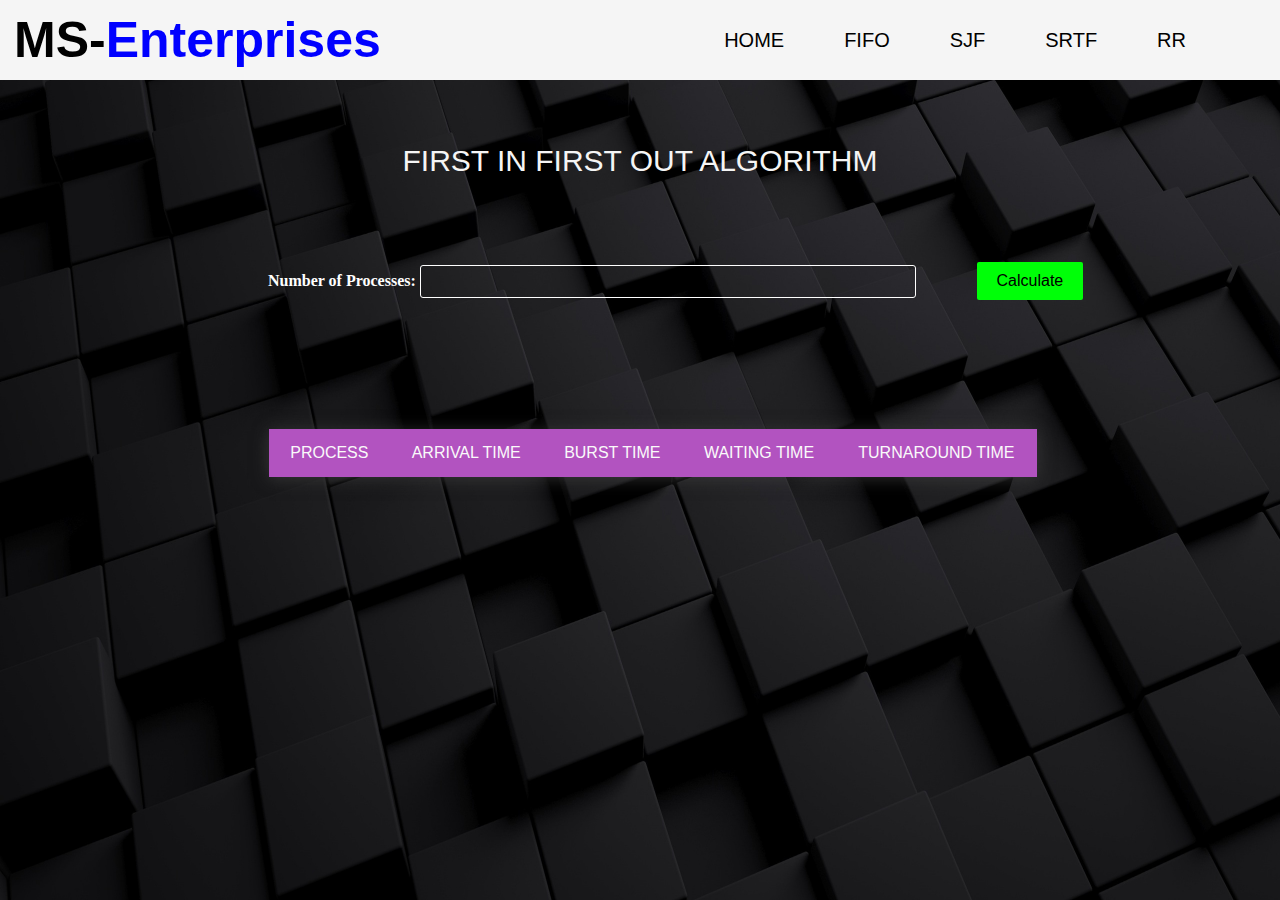
==== fifo.html @ dbb6f2e6 "CPU_SCHEDULING" ====
<!DOCTYPE html>
<html>
<head>
    <title>MS-ENTERPRISES</title>
  <link rel="stylesheet" href="FIFO.css">
</head>

<body>
  <div class="menu_bar">
    <h1 class="logo">MS-<span>Enterprises</span></h1>
    <ul>
            <li><a href="home.html">HOME</a></li>
            <li><a href="fifo.html">FIFO</a></li>
            <li><a href="sjf.html">SJF</a></li>
            <li><a href="strf.html">SRTF</a></li>
            <li><a href="rr.html">RR</a></li>
     </ul>
</div>

<div class="loader">
    <p class="w">
        FIRST IN FIRST OUT ALGORITHM
    </p>
</div>


<form class="inpt" id="process-form">
    <div class="input-container">
      <label class="p" for="process-count">Number of Processes:</label>
      <input class="inptbox" type="number" id="process-count" min="1" required>
      <button class="bt" type="submit">Calculate</button>
    </div>
    <br><br>
    <div id="process-details"></div>
  </form>
  

  <table id="scheduling-table">
    <thead>
      <tr>
        <th>Process</th>
        <th>Arrival Time</th>
        <th>Burst Time</th>
        <th>Waiting Time</th>
        <th>Turnaround Time</th>
      </tr>
    </thead>
    <tbody></tbody>
  </table>

  <p class="res1" id="average-waiting-time"></p>
  <p class="res2" id="average-turnaround-time"></p>

  <script src="FIFO.js"></script>

</body>
</html>
---- FIFO.css ----
* {
    font-family: Arial, sans-serif;
    margin: 0;
    padding: 0;
    box-sizing: border-box;
  }
  
  body {
    font-family: sans-serif;
    background-image: url('BD_IMG.jpj.jpg');
    background-repeat: no-repeat;
    background-size: 100% 100%;
    background-attachment: fixed;
  }
  
  .menu_bar {
    background-color: whitesmoke;
    height: 80px;
    width: 100%;
    display: flex;
    align-items: center;
    justify-content: space-between;
    padding: 0 5%;
  }
  
  .logo {
    margin-left: -50px;
    color: black;
    font-size: 50px;
  }
  
  .logo span {
    color: blue;
  }
  
  .menu_bar ul {
    list-style: none;
    display: flex;
  }
  
  .menu_bar ul li {
    padding: 10px 30px;
    position: relative;
  }
  
  .menu_bar ul li a {
    color: black;
    text-decoration: none;
    font-size: 20px;
    transition: all 0.3s;
  }
  
  .menu_bar ul li a:hover {
    color: blue;
  }
  
  .inpt {
    margin-bottom: 20px;
    background-color:transparent;
    padding: 20px;
    border-radius: 3px;
  }
  
  .inpt label {
    font-family: 'Times New Roman', Times, serif;
    color: white;
    font-weight: bold;
    margin-bottom: 10px;
    margin-left: 20%;
  }
  
  .inptbox {
    width: 40%;
    padding: 8px;
    background-color: transparent;
    color: white;
    border: 1px solid #ffffff;
    border-radius: 3px;
    box-sizing: border-box;
    margin-bottom: 10px;
  }
  
  .tt {
    color: white;
  }
  
  table {
    margin-top: 50px;
    position: relative;
    margin-left: 21%;
    width: 60%;
    border-collapse: collapse;
    border-spacing: 0;
    box-shadow: 0 2px 15px rgba(64, 64, 64, 0.7);
    overflow: hidden;
  }
  
  td,
  th {
    padding: 15px 20px;
    text-align: center;
  }
  
  th {
    background-color: #b253c0;
    color: #fafafa;
    font-family: 'Open Sans', Sans-serif;
    font-weight: 200;
    text-transform: uppercase;
  }
  
  tr {
    width: 100%;
    background-color: #fafafa;
    font-family: 'Montserrat', sans-serif;
  }
  
  tr:nth-child(even) {
    background-color: #eeeeee;
  }
  
  .bt {
    margin-left: 4.5%;
    background-color: #00ff08;
    color: black;
    border: none;
    padding: 10px 20px;
    text-align: center;
    text-decoration: none;
    display: inline-block;
    font-size: 16px;
    cursor: pointer;
    border-radius: 2px;
  }
  
  .bt:hover {
    background-color: #008307;
  }
  
  .res1,
  .res2 {
    font-size: 18px;
    font-weight: bold;
    margin-top: 20px;
    display: inline-block;
    vertical-align: middle;
  }
  
  .res1 {
    margin-left: 21%;
    color: #ff0095;
    margin-right: 10px;
  }
  
  .res2 {
    margin-left: 408px;
    color: #0077ff;
  }
  
  .w {
    text-align: center;
    margin-top: 5%;
    margin-bottom: 5%;
    color: whitesmoke;
    font-size: 30px;
  }
  
  .p {
    color: white;
  }
  
  #process-details {
    margin-top: 15px;
    margin-left: 20%;
    color: white;
  }
  
  #process-count {
    color: white;
  }
  

  
  #process-details > div {
    margin-right: 20px;
  }
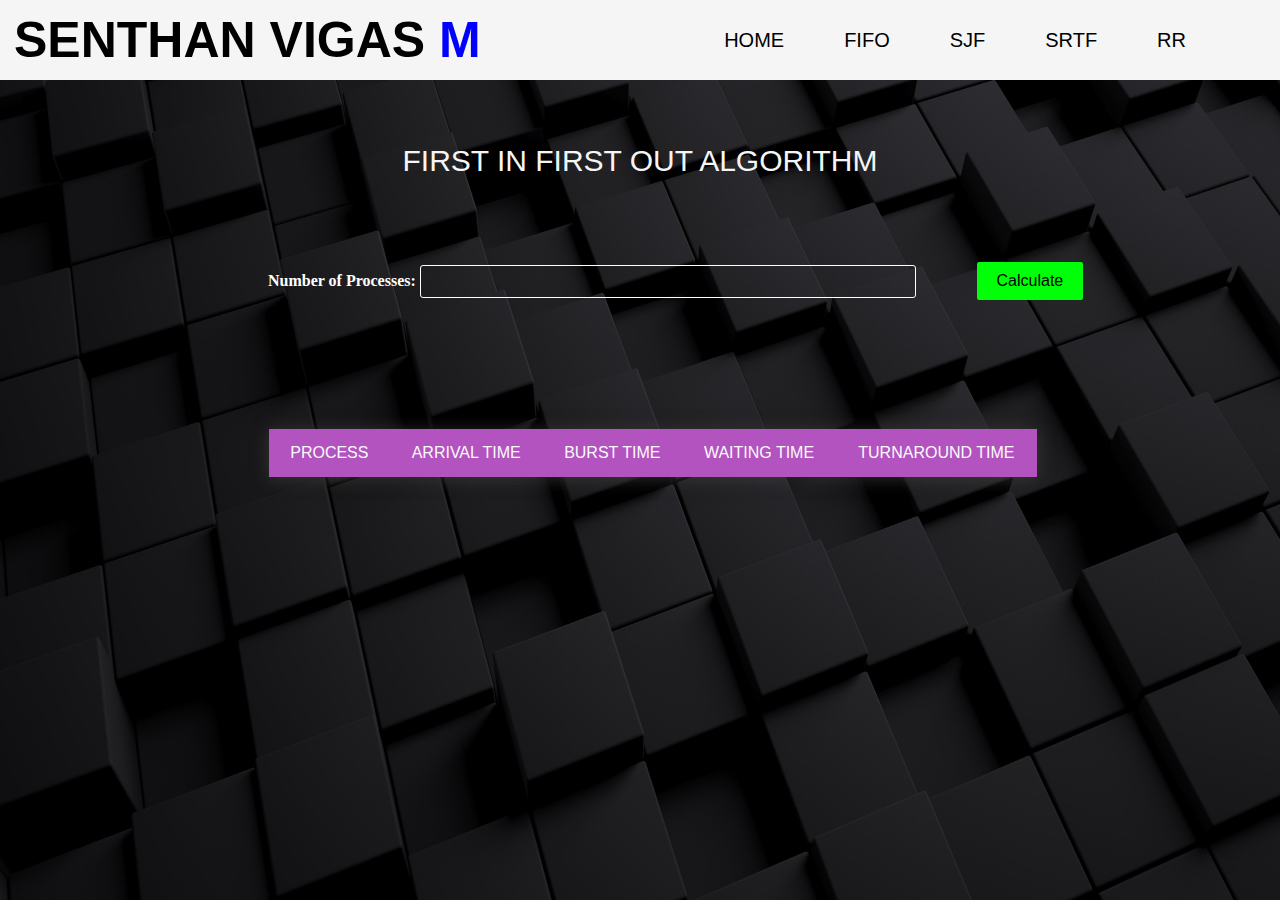
==== commit 5edbb140: "Update fifo.html" ====
--- a/fifo.html
+++ b/fifo.html
@@ -7,9 +7,9 @@
 
 <body>
   <div class="menu_bar">
-    <h1 class="logo">MS-<span>Enterprises</span></h1>
+   <h1 class="logo">SENTHAN VIGAS<span> M</span></h1>
     <ul>
-            <li><a href="home.html">HOME</a></li>
+            <li><a href="index.html">HOME</a></li>
             <li><a href="fifo.html">FIFO</a></li>
             <li><a href="sjf.html">SJF</a></li>
             <li><a href="strf.html">SRTF</a></li>
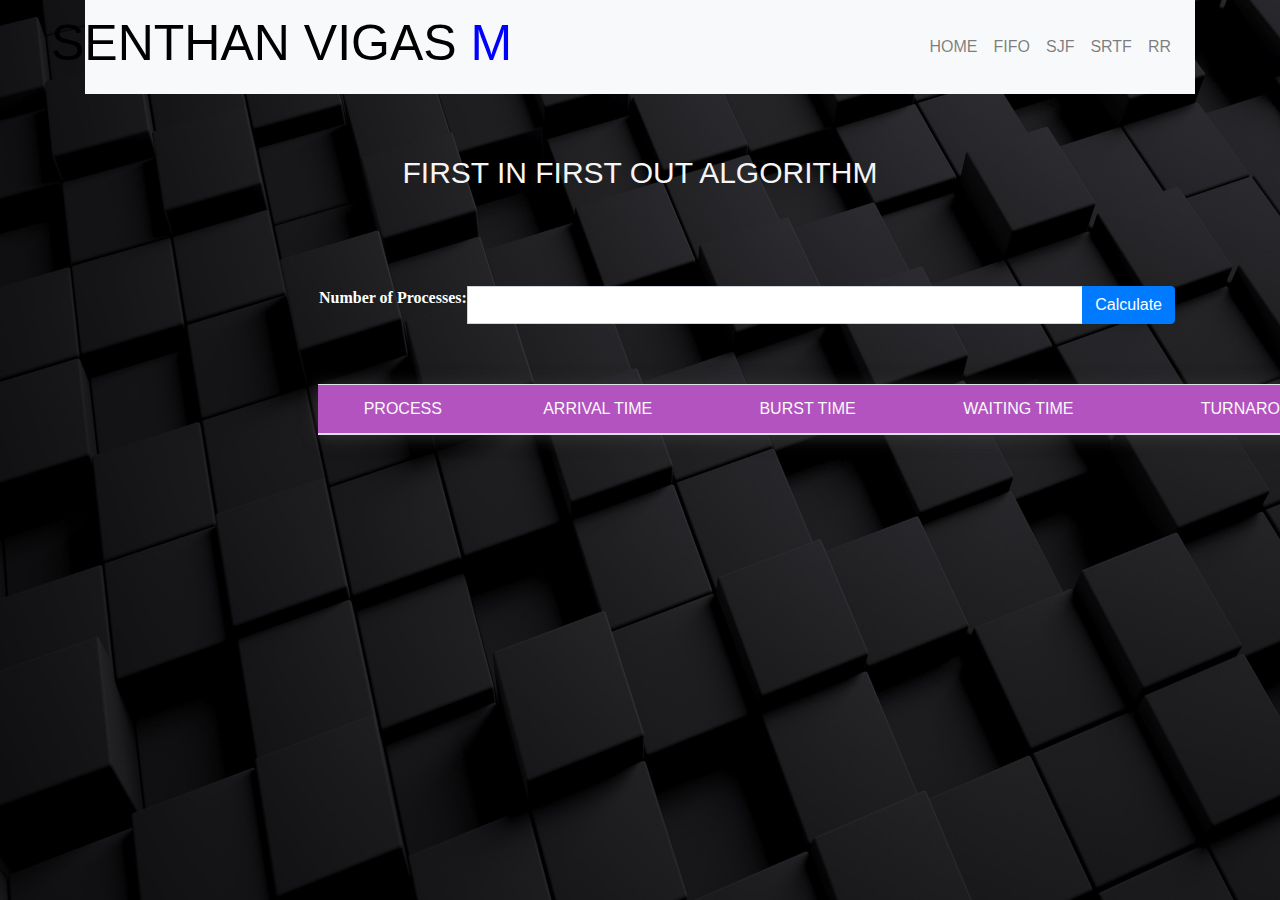
==== commit 19310761: "Update fifo.html" ====
--- a/fifo.html
+++ b/fifo.html
@@ -1,57 +1,84 @@
 <!DOCTYPE html>
-<html>
+<html lang="en">
 <head>
+    <meta charset="UTF-8">
+    <meta name="viewport" content="width=device-width, initial-scale=1, shrink-to-fit=no">
     <title>MS-ENTERPRISES</title>
-  <link rel="stylesheet" href="FIFO.css">
+    <!-- Bootstrap CSS -->
+    <link rel="stylesheet" href="https://stackpath.bootstrapcdn.com/bootstrap/4.5.2/css/bootstrap.min.css">
+    <!-- Custom CSS -->
+    <link rel="stylesheet" href="FIFO.css">
 </head>
+<body>
 
-<body>
-  <div class="menu_bar">
-   <h1 class="logo">SENTHAN VIGAS<span> M</span></h1>
-    <ul>
-            <li><a href="index.html">HOME</a></li>
-            <li><a href="fifo.html">FIFO</a></li>
-            <li><a href="sjf.html">SJF</a></li>
-            <li><a href="strf.html">SRTF</a></li>
-            <li><a href="rr.html">RR</a></li>
-     </ul>
+<div class="container">
+    <nav class="navbar navbar-expand-lg navbar-light bg-light">
+        <a class="navbar-brand" href="#">
+            <h1 class="logo">SENTHAN VIGAS<span> M</span></h1>
+        </a>
+        <button class="navbar-toggler" type="button" data-toggle="collapse" data-target="#navbarNav" aria-controls="navbarNav" aria-expanded="false" aria-label="Toggle navigation">
+            <span class="navbar-toggler-icon"></span>
+        </button>
+        <div class="collapse navbar-collapse" id="navbarNav">
+            <ul class="navbar-nav ml-auto">
+                <li class="nav-item">
+                    <a class="nav-link" href="index.html">HOME</a>
+                </li>
+                <li class="nav-item">
+                    <a class="nav-link" href="fifo.html">FIFO</a>
+                </li>
+                <li class="nav-item">
+                    <a class="nav-link" href="sjf.html">SJF</a>
+                </li>
+                <li class="nav-item">
+                    <a class="nav-link" href="strf.html">SRTF</a>
+                </li>
+                <li class="nav-item">
+                    <a class="nav-link" href="rr.html">RR</a>
+                </li>
+            </ul>
+        </div>
+    </nav>
+
+    <div class="loader mt-5">
+        <p class="w">
+            FIRST IN FIRST OUT ALGORITHM
+        </p>
+    </div>
+
+    <form class="inpt" id="process-form">
+        <div class="input-group mt-3">
+            <label class="p" for="process-count">Number of Processes:</label>
+            <input class="form-control" type="number" id="process-count" min="1" required>
+            <div class="input-group-append">
+                <button class="btn btn-primary" type="submit">Calculate</button>
+            </div>
+        </div>
+        <div id="process-details" class="mt-3"></div>
+    </form>
+
+    <table class="table mt-4">
+        <thead>
+            <tr>
+                <th>Process</th>
+                <th>Arrival Time</th>
+                <th>Burst Time</th>
+                <th>Waiting Time</th>
+                <th>Turnaround Time</th>
+            </tr>
+        </thead>
+        <tbody></tbody>
+    </table>
+
+    <p class="res1" id="average-waiting-time"></p>
+    <p class="res2" id="average-turnaround-time"></p>
 </div>
 
-<div class="loader">
-    <p class="w">
-        FIRST IN FIRST OUT ALGORITHM
-    </p>
-</div>
-
-
-<form class="inpt" id="process-form">
-    <div class="input-container">
-      <label class="p" for="process-count">Number of Processes:</label>
-      <input class="inptbox" type="number" id="process-count" min="1" required>
-      <button class="bt" type="submit">Calculate</button>
-    </div>
-    <br><br>
-    <div id="process-details"></div>
-  </form>
-  
-
-  <table id="scheduling-table">
-    <thead>
-      <tr>
-        <th>Process</th>
-        <th>Arrival Time</th>
-        <th>Burst Time</th>
-        <th>Waiting Time</th>
-        <th>Turnaround Time</th>
-      </tr>
-    </thead>
-    <tbody></tbody>
-  </table>
-
-  <p class="res1" id="average-waiting-time"></p>
-  <p class="res2" id="average-turnaround-time"></p>
-
-  <script src="FIFO.js"></script>
+<!-- Bootstrap JS and your custom JavaScript file (FIFO.js) -->
+<script src="https://code.jquery.com/jquery-3.5.1.slim.min.js"></script>
+<script src="https://cdn.jsdelivr.net/npm/@popperjs/core@2.0.8/dist/umd/popper.min.js"></script>
+<script src="https://stackpath.bootstrapcdn.com/bootstrap/4.5.2/js/bootstrap.min.js"></script>
+<script src="FIFO.js"></script>
 
 </body>
 </html>
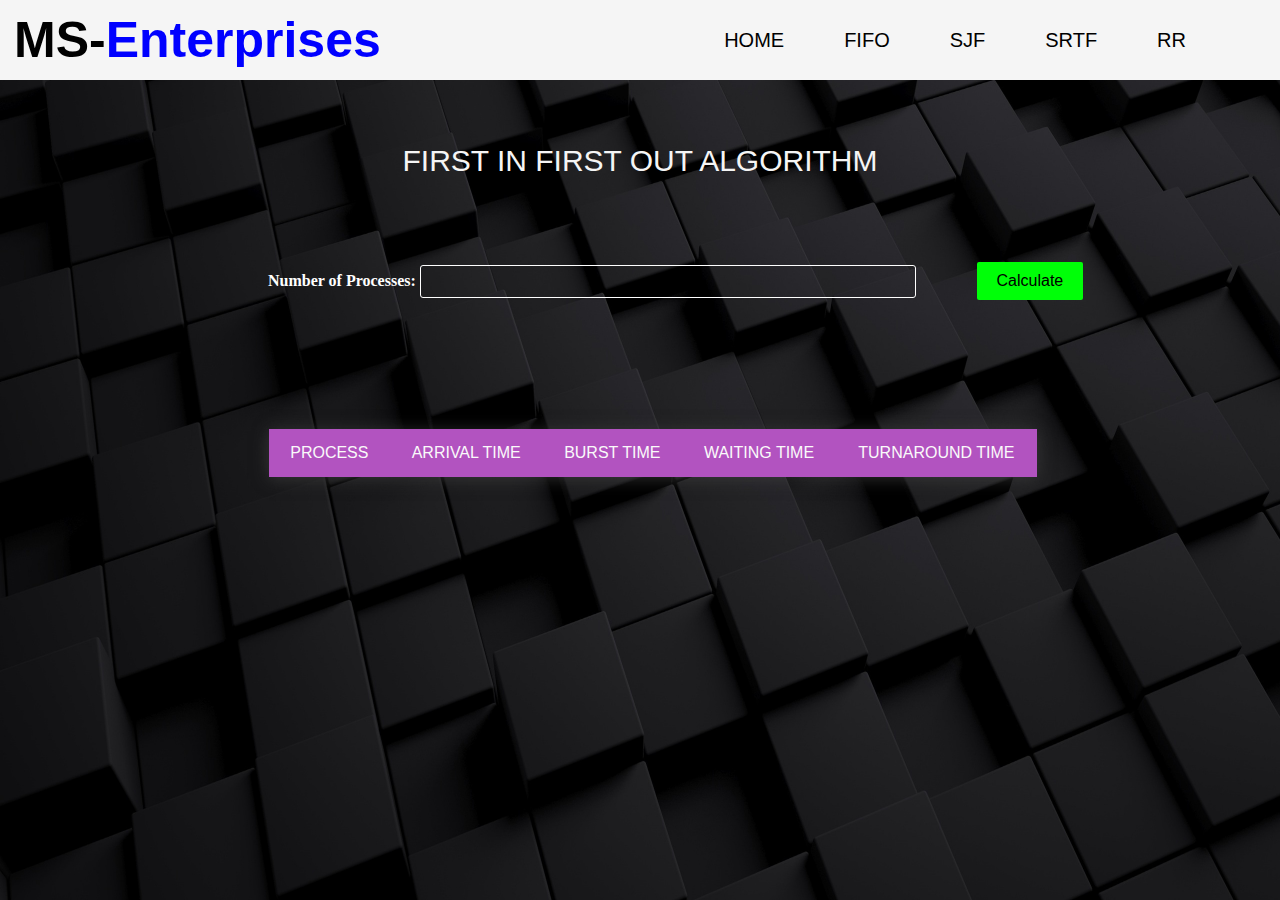
==== commit 5d5fc113: "Update fifo.html" ====
--- a/fifo.html
+++ b/fifo.html
@@ -1,84 +1,57 @@
 <!DOCTYPE html>
-<html lang="en">
+<html>
 <head>
-    <meta charset="UTF-8">
-    <meta name="viewport" content="width=device-width, initial-scale=1, shrink-to-fit=no">
     <title>MS-ENTERPRISES</title>
-    <!-- Bootstrap CSS -->
-    <link rel="stylesheet" href="https://stackpath.bootstrapcdn.com/bootstrap/4.5.2/css/bootstrap.min.css">
-    <!-- Custom CSS -->
-    <link rel="stylesheet" href="FIFO.css">
+  <link rel="stylesheet" href="FIFO.css">
 </head>
+
 <body>
-
-<div class="container">
-    <nav class="navbar navbar-expand-lg navbar-light bg-light">
-        <a class="navbar-brand" href="#">
-            <h1 class="logo">SENTHAN VIGAS<span> M</span></h1>
-        </a>
-        <button class="navbar-toggler" type="button" data-toggle="collapse" data-target="#navbarNav" aria-controls="navbarNav" aria-expanded="false" aria-label="Toggle navigation">
-            <span class="navbar-toggler-icon"></span>
-        </button>
-        <div class="collapse navbar-collapse" id="navbarNav">
-            <ul class="navbar-nav ml-auto">
-                <li class="nav-item">
-                    <a class="nav-link" href="index.html">HOME</a>
-                </li>
-                <li class="nav-item">
-                    <a class="nav-link" href="fifo.html">FIFO</a>
-                </li>
-                <li class="nav-item">
-                    <a class="nav-link" href="sjf.html">SJF</a>
-                </li>
-                <li class="nav-item">
-                    <a class="nav-link" href="strf.html">SRTF</a>
-                </li>
-                <li class="nav-item">
-                    <a class="nav-link" href="rr.html">RR</a>
-                </li>
-            </ul>
-        </div>
-    </nav>
-
-    <div class="loader mt-5">
-        <p class="w">
-            FIRST IN FIRST OUT ALGORITHM
-        </p>
-    </div>
-
-    <form class="inpt" id="process-form">
-        <div class="input-group mt-3">
-            <label class="p" for="process-count">Number of Processes:</label>
-            <input class="form-control" type="number" id="process-count" min="1" required>
-            <div class="input-group-append">
-                <button class="btn btn-primary" type="submit">Calculate</button>
-            </div>
-        </div>
-        <div id="process-details" class="mt-3"></div>
-    </form>
-
-    <table class="table mt-4">
-        <thead>
-            <tr>
-                <th>Process</th>
-                <th>Arrival Time</th>
-                <th>Burst Time</th>
-                <th>Waiting Time</th>
-                <th>Turnaround Time</th>
-            </tr>
-        </thead>
-        <tbody></tbody>
-    </table>
-
-    <p class="res1" id="average-waiting-time"></p>
-    <p class="res2" id="average-turnaround-time"></p>
+  <div class="menu_bar">
+    <h1 class="logo">MS-<span>Enterprises</span></h1>
+    <ul>
+            <li><a href="index.html">HOME</a></li>
+            <li><a href="fifo.html">FIFO</a></li>
+            <li><a href="sjf.html">SJF</a></li>
+            <li><a href="strf.html">SRTF</a></li>
+            <li><a href="rr.html">RR</a></li>
+     </ul>
 </div>
 
-<!-- Bootstrap JS and your custom JavaScript file (FIFO.js) -->
-<script src="https://code.jquery.com/jquery-3.5.1.slim.min.js"></script>
-<script src="https://cdn.jsdelivr.net/npm/@popperjs/core@2.0.8/dist/umd/popper.min.js"></script>
-<script src="https://stackpath.bootstrapcdn.com/bootstrap/4.5.2/js/bootstrap.min.js"></script>
-<script src="FIFO.js"></script>
+<div class="loader">
+    <p class="w">
+        FIRST IN FIRST OUT ALGORITHM
+    </p>
+</div>
+
+
+<form class="inpt" id="process-form">
+    <div class="input-container">
+      <label class="p" for="process-count">Number of Processes:</label>
+      <input class="inptbox" type="number" id="process-count" min="1" required>
+      <button class="bt" type="submit">Calculate</button>
+    </div>
+    <br><br>
+    <div id="process-details"></div>
+  </form>
+  
+
+  <table id="scheduling-table">
+    <thead>
+      <tr>
+        <th>Process</th>
+        <th>Arrival Time</th>
+        <th>Burst Time</th>
+        <th>Waiting Time</th>
+        <th>Turnaround Time</th>
+      </tr>
+    </thead>
+    <tbody></tbody>
+  </table>
+
+  <p class="res1" id="average-waiting-time"></p>
+  <p class="res2" id="average-turnaround-time"></p>
+
+  <script src="FIFO.js"></script>
 
 </body>
 </html>
--- a/FIFO.css
+++ b/FIFO.css
@@ -183,4 +183,4 @@
   
   #process-details > div {
     margin-right: 20px;
-  }+  }
